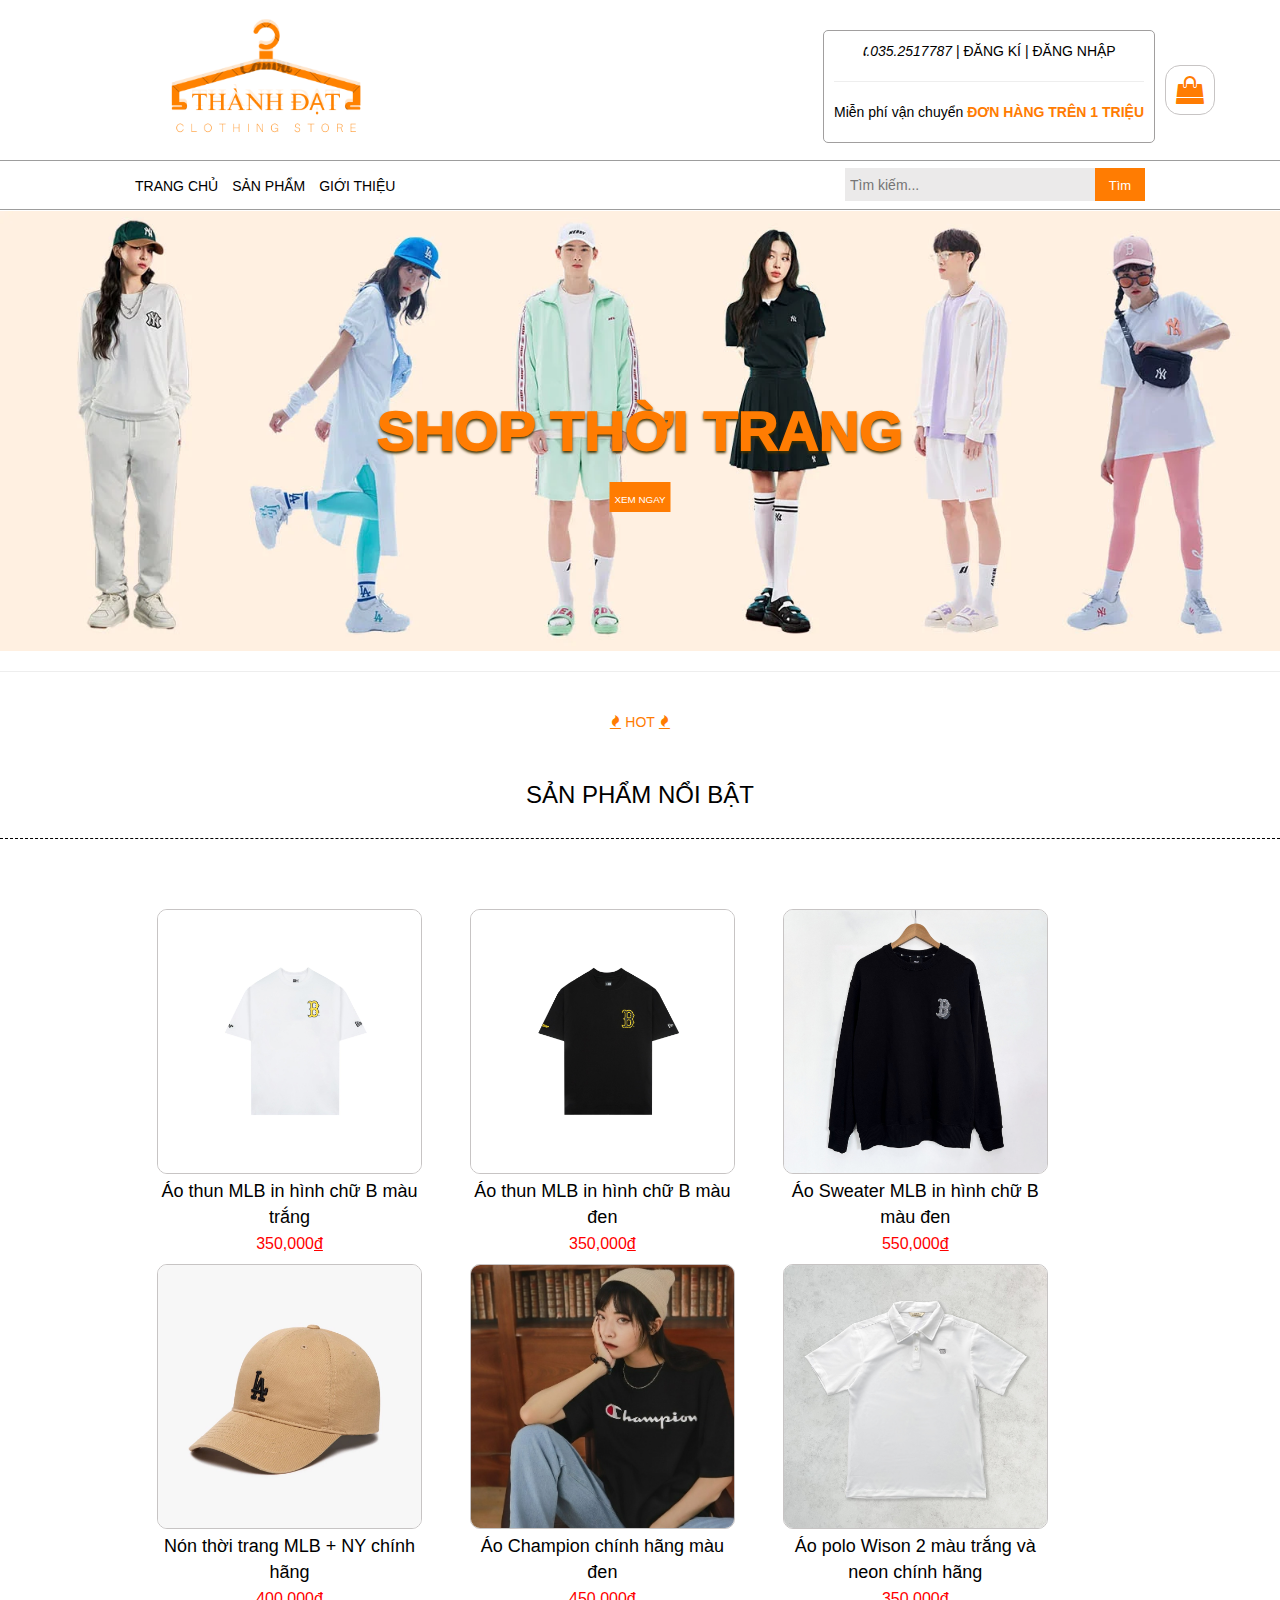
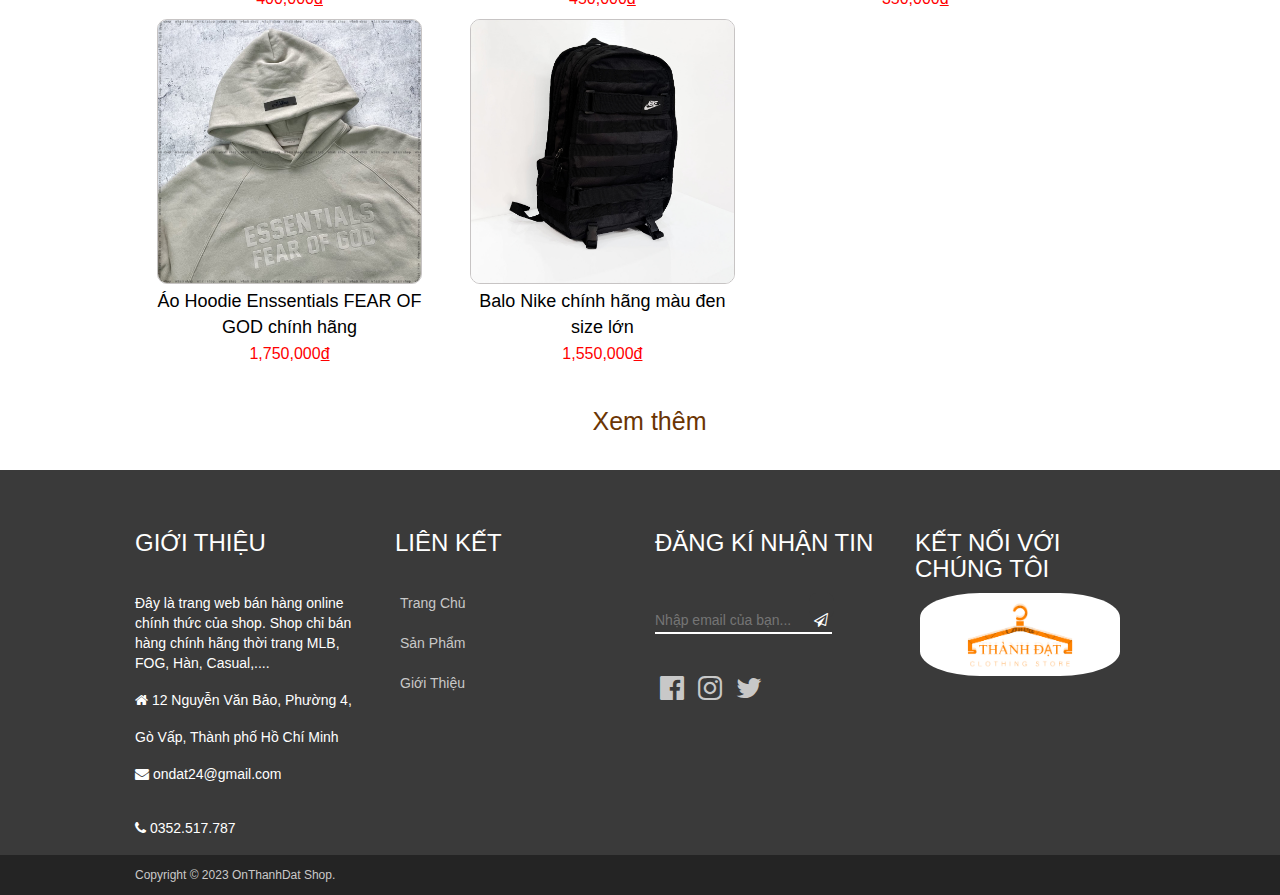
==== index.html @ 98354572 "upload" ====
<!DOCTYPE html>
<html lang="en">
<head>
    <meta charset="UTF-8">
    <meta http-equiv="X-UA-Compatible" content="IE=edge">
    <meta name="viewport" content="width=device-width, initial-scale=1.0">
    <title>Shop thời trang</title>
    <link rel="stylesheet" href="../css/bootstrap.min.css">
    <script src="../js/jquery.min.js"></script>
    <script src="../js/bootstrap.min.js"></script>
    <link rel="stylesheet" type="text/css" href="../css/trangchu.css">
    <link rel="stylesheet" href="https://cdnjs.cloudflare.com/ajax/libs/font-awesome/4.7.0/css/font-awesome.min.css">
    <script src="script.js"></script>
    <script src="../js/sanpham.js"></script>
</head>
<div id="wrapper">
    <header>
        <div id="logo">
            <a href="../index.html" >
                <img src="../img/lg.png" height="150px">
            </a>
        </div>
        <a href="../html/giohang.html">
            <div id="giohang"  >
                <center><i class="fa fa-shopping-bag fa-2x" ></i></center>
            </div>
        </a>
        <div id="ttll">
                <center style="margin-bottom: 10px;">
                    <i>🕻.035.2517787</i> | 
                    <a href="../html/dangnhap.html"   > ĐĂNG KÍ </a> | 
                    <a href="../html/dangnhap.html">ĐĂNG NHẬP</a>
                </center>
                <hr>
                <p style="margin-top:10px ;">Miễn phí vận chuyển <b>ĐƠN HÀNG TRÊN 1 TRIỆU</b></p>
            </p>
        </div>
        
    </header>
    
    <nav>
        <div id="MENU">
            <ul><a href="../index.html">TRANG CHỦ</a></ul>
            <ul><a href="../html/sanpham.html">SẢN PHẨM</a></ul>
            <ul><a href="../html/gioithieu.html">GIỚI THIỆU</a></ul>
        </div>
        <div>
            <form action="" class="search" method="post">
            <input type="text" class="searchTerm form" placeholder="Tìm kiếm..."  >
            <button type="submit" class="searchButton">Tìm</button>
            </form>
        </div>
    </nav>
    <!--------------------------------------------BODY------------------------------------------------------------------------------------------------>
    <body>
        <div class="hinhlon">
            <a href="../html/sanpham.html" >
                <div class="ul1">
                    SHOP THỜI TRANG 
                </div>
                <div id="xemngay">
                    <p>XEM NGAY</p>
                </div> 
                <div id="hinh1">
                    <img id="hinh1" src="../img/slideshow_2.webp">
                </div>
            </a>
        </div> 
    <hr><br>
        <div style="border-bottom:dashed 1px  ;">
            <center><p style="color: #ff7c02;"><i class='fa fa-fire'></i> HOT <i class='fa fa-fire'></i></p><br>
                <p><h3>SẢN PHẨM NỔI BẬT</h3></p>
            </center><br>   
        </div>
    
            <div class="giuatrang">
                <div class="block">
                    <div class="hang">
                        <div class="hinhsp">
                            <a href="" data-toggle="modal" data-target="#myModal1">
                                <img src="../img/ao1.jpg" alt="" class="h1"  >
                                <img src="../img/ao1sau.jpg"  alt="" class="h2" >
                            </a>
                            <div class="tensp">
                                <p>Áo thun MLB in hình chữ B màu trắng<br>
                                    <span>350,000<span style="text-decoration: underline;" >đ</span></span>
                                </p>
                            </div>
                        </div>
                    </div>
                </div>
    
                <div class="block">
                    <div class="hang">
                        <div class="hinhsp">
                            <a href=""  data-toggle="modal" data-target="#myModal2">
                                <img src="../img/ao2.jpg" alt="" class="h1">
                                <img src="../img/ao2sau.jpg" alt="" class="h2">
                            </a>
                            <div class="tensp">
                                <p>Áo thun MLB in hình chữ B màu đen<br>
                                    <span>350,000<span style="text-decoration: underline;" >đ</span></span>
                                </p>
                            </div>
                        </div>
                        
                    </div>
                </div>
                
                <div class="block">
                    <div class="hang">
                        <div class="hinhsp">
                            <a href="" data-toggle="modal" data-target="#myModal3">
                                <img src="../img/swt1.jpg" alt="" class="h1" >
                                <img src="../img/swt1sau.jpg" alt="" class="h2" >
                            </a>
                            <div class="tensp">
                                <p>Áo Sweater MLB in hình chữ B màu đen<br>
                                    <span>550,000<span style="text-decoration: underline;" >đ</span></span>
                                </p>
                            </div>
                        </div>
                        
                    </div>
                </div>
                <div class="block">
                    <div class="hang">
                        <div class="hinhsp">
                            <a href="" data-toggle="modal" data-target="#myModal4">
                                <img src="../img/non1.jpg" alt="" class="h1" >
                                <img src="../img/non2.jpg" alt="" class="h2" >
                            </a>
                            <div class="tensp">
                                <p>Nón thời trang MLB + NY chính hãng<br>
                                    <span>400,000<span style="text-decoration: underline;" >đ</span></span>
                                </p>
                            </div>
                        </div>
                        
                    </div>
                </div>
                <div class="block">
                    <div class="hang">
                        <div class="hinhsp">
                            <a href="" data-toggle="modal" data-target="#myModal5">
                                <img src="../img/ao3.jpg" alt="" class="h1" >
                                <img src="../img/ao3sau.jpg" alt="" class="h2">
                            </a>
                            <div class="tensp">
                                <p>Áo Champion chính hãng màu đen<br>
                                    <span>450,000<span style="text-decoration: underline;" >đ</span></span>
                                </p>
                            </div>
                        </div>
                        
                    </div>
                </div>
                <div class="block">
                    <div class="hang">
                        <div class="hinhsp">
                            <a href="" data-toggle="modal" data-target="#myModal6">
                                <img src="../img/aopolo.jpg" alt="" class="h1" >
                                <img src="../img/aopolo2.jpg" alt="" class="h2" >
                            </a>
                            <div class="tensp">
                                <p>Áo polo Wison 2 màu trắng và neon chính hãng<br>
                                    <span>350,000<span style="text-decoration: underline;" >đ</span></span>
                                </p>
                            </div>
                        </div>
                        
                    </div>
                </div>
                <div class="block">
                    <div class="hang">
                        <div class="hinhsp">
                            <a href="" data-toggle="modal" data-target="#myModal7">
                                <img src="../img/hd2.jpg" alt="" class="h1" >
                                <img src="../img/hd1.png" alt="" class="h2" >
                            </a>
                            <div class="tensp">
                                <p>Áo Hoodie Enssentials FEAR OF GOD chính hãng<br>
                                    <span>1,750,000<span style="text-decoration: underline;" >đ</span></span>
                                </p>
                            </div>
                        </div>
                        
                    </div>
                </div>
                <div class="block">
                    <div class="hang">
                        <div class="hinhsp">
                            <a href="" data-toggle="modal" data-target="#myModal8">
                                <img src="../img/balo2.jpg" alt="" class="h1" >
                                <img src="../img/balo.jpg" alt="" class="h2" >
                            </a>
                            <div class="tensp">
                                <p>Balo Nike chính hãng màu đen size lớn<br>
                                    <span>1,550,000<span style="text-decoration: underline;" >đ</span></span>
                                </p>
                            </div>
                        </div>
                        
                    </div>
                </div>
                <div class="chuyentrang">
                    <a href="../html/sanpham.html">
                            <p>Xem thêm</p>
                    </a>
                </div>
            </div>
    </body>
<!-----------------------------------------------FOOTER--------------------------------------------------------------------------------------->
    <footer class="footer">
        
        <div class="ft">
            <div class="dong row">
                <li class="col-sm-3" ><h3>GIỚI THIỆU</h3></li>
                <li class="col-sm-3"><h3>LIÊN KẾT</h3></li>
                <li class="col-sm-3"><h3>ĐĂNG KÍ NHẬN TIN</h3></li>
                <li class="col-sm-3"><h3>KẾT NỐI VỚI CHÚNG TÔI</h3></li>

            </div>
            <div class="row">
                <div class="col-12">
                    <div class="col-sm-3">
                        <li>Đây là trang web bán hàng online chính thức của shop. Shop chỉ bán hàng chính hãng thời trang MLB, FOG, Hàn, Casual,....</li>
                        <li><i class="fa fa-home"></i> 12 Nguyễn Văn Bảo, Phường 4, Gò Vấp, Thành phố Hồ Chí Minh</li>
                        <li><i class="fa fa-envelope"></i> ondat24@gmail.com</li>
                        <li><i class="fa fa-phone"></i> 0352.517.787</li>
                    </div>
                    <div class="col-sm-3">
                        <li>
                            <a href="../index.html">Trang Chủ</a>
                        </li>
                        <li><br></li>

                        <li>
                            <a href="../html/sanpham.html">Sản Phẩm</a>
                        </li>
                        <li><br></li>

                        <li>
                            <a href="../html/gioithieu.html">Giới Thiệu</a>
                        </li>
                    </div>
                    <div class="col-sm-3">
                        <li>
                            <form action="">
                                <input type="email" required="required" name="contact[email]" placeholder="Nhập email của bạn..." style="color: white;">
                                <button type="submit"><i class="fa fa-paper-plane-o" style="color: white;"></i></button>
                                <hr style="border: 1px solid white; margin-top: -0.2px;">
                            </form>
                        </li>
                        
                        <li style="margin-top: 20px;">
                            <a href="https://www.facebook.com/">
                                <i class="fa fa-facebook-official fa-2x"></i>
                            </a>
                            <a href="https://www.twitter.com/">
                                <i class="fa fa-instagram fa-2x" ></i>
                            </a> 
                            <a href="https://www.instagram.com/">
                                <i class="fa fa-twitter fa-2x"></i>
                            </a>
                        </li>
                    </div>
                    <div class="col-sm-3">
                        <li>
                            <a href="../html/dangnhap.html">
                                <img src="../img/lg.png" alt="" width="200px" style="border-radius: 30%;">
                            </a>
                        </li> 
                    </div>
                </div>
            </div>
        </div>
        <div class="footer2">
            <div id="footer">
                <p>Copyright © 2023 OnThanhDat Shop.</p>
            </div>    
        </div> 
    </footer>  
</div>
<!-----------------------------------------------------MODAL-------------------------------------------------------------------------------->

<div id="myModal1" class="modal fade" tabindex="-1" role="dialog" aria-labelledby="myModalLabel"> 
    <div class="modal-dialog">
        <div class="modal-content" role="document">
            <div class="modal-header" style="background-color: rgb(43, 42, 42) ; color: #ff7c02;">
                <div class="form-group">
                    <CENTer><h3>THÔNG TIN SẢN PHẨM</h3></CENTer>
                </div>
            </div>
            <div class="modal-body">
                <form action="">
                <div class="col-12">
                    <div class="form-group">
                        <div class="form-group row">
                            <div class="col-sm-5">
                                <img src="../img/ao1.jpg" alt="" width="100%" id="pic">
                            </div>
                            <div class="col-sm-7">
                                <label for="gia"></label>
                                <span name="gia" id="gia" style="color: red; font-size: 25px;">350.000<u>đ</u></span>
                                <hr>
                                <label for="size" >Kích thước</label>
                                <select name="size" id="size" class="form-control" style="width: 50%;">
                                    <option value="">S</option>
                                    <option value="">M</option>
                                    <option value="">L</option>
                                    <option value="">XL</option>
                                </select>
                                <label for="number">Số lượng</label>
                                <input type="number" name="number" class="form-control" style="width: 20%;" id="num">
                            </div>
                        </div>
                    </div>
                    <div class="form-group">addToCart()
                        <center><button id="form-button" class="form-control" style="width: 35%; height: 50px; background-color: rgb(43, 42, 42); color: #ff7c02;" >
                            <i class="fa fa-shopping-cart" style="font-size:20px;float: left ;"></i>
                            <b style="float: right;">Thêm vào giỏ hàng</b></button>
                            <span>Hoặc xem <a href="" style="color: #ff7c02; text-decoration: none;">chi tiết</a></span>
                        </center>
                    </div>
                </div>
                </form>
            </div>
        </div>
    </div>
</div>

<div id="myModal2" class="modal fade" tabindex="-1" role="dialog" aria-labelledby="myModalLabel"> 
    <div class="modal-dialog">
        <div class="modal-content" role="document">
            <div class="modal-header" style="background-color: rgb(43, 42, 42) ; color: #ff7c02;">
                <div class="form-group">
                    <CENTer><h3>THÔNG TIN SẢN PHẨM</h3></CENTer>
                </div>
            </div>
            <div class="modal-body">
                <form action="">
                <div class="col-12">
                    <div class="form-group">
                        <div class="form-group row">
                            <div class="col-sm-5">
                                <img src="../img/ao2.jpg" alt="" width="100%">
                            </div>
                            <div class="col-sm-7">
                                <span style="color: red; font-size: 25px;">350.000<u>đ</u></span>
                                <hr>
                                <label for="size" >Kích thước</label>
                                <select name="size" id="size" class="form-control" style="width: 50%;">
                                    <option value="">S</option>
                                    <option value="">M</option>
                                    <option value="">L</option>
                                    <option value="">XL</option>
                                </select>
                                <label for="number">Số lượng</label>
                                <input type="number" name="number"class="form-control" style="width: 20%;" >
                            </div>
                        </div>
                    </div>
                    <div class="form-group">
                        <center><button id="form-button" class="form-control" style="width: 35%; height: 50px; background-color: rgb(43, 42, 42); color: #ff7c02;" >
                            <i class="fa fa-shopping-cart" style="font-size:20px;float: left; background-color: ;"></i>
                            <b style="float: right;">Thêm vào giỏ hàng</b></button>
                            <span>Hoặc xem <a href="" style="color: #ff7c02; text-decoration: none;">chi tiết</a></span>
                        </center>
                    </div>
                </div>
                </form>
            </div>
        </div>
    </div>
</div>

<div id="myModal3" class="modal fade" tabindex="-1" role="dialog" aria-labelledby="myModalLabel"> 
    <div class="modal-dialog">
        <div class="modal-content" role="document">
            <div class="modal-header" style="background-color: rgb(43, 42, 42) ; color: #ff7c02;">
                <div class="form-group">
                    <CENTer><h3>THÔNG TIN SẢN PHẨM</h3></CENTer>
                </div>
            </div>
            <div class="modal-body">
                <form action="">
                <div class="col-12">
                    <div class="form-group">
                        <div class="form-group row">
                            <div class="col-sm-5">
                                <img src="../img/swt1.jpg" alt="" width="100%">
                            </div>
                            <div class="col-sm-7">
                                <span style="color: red; font-size: 25px;">550.000<u>đ</u></span>
                                <hr>
                                <label for="size" >Kích thước</label>
                                <select name="size" id="size" class="form-control" style="width: 50%;">
                                    <option value="">S</option>
                                    <option value="">M</option>
                                    <option value="">L</option>
                                    <option value="">XL</option>
                                </select>
                                <label for="number">Số lượng</label>
                                <input type="number" name="number"class="form-control" style="width: 20%;" >
                            </div>
                        </div>
                    </div>
                    <div class="form-group">
                        <center><button id="form-button" class="form-control" style="width: 35%; height: 50px; background-color: rgb(43, 42, 42); color: #ff7c02;" >
                            <i class="fa fa-shopping-cart" style="font-size:20px;float: left; background-color: ;"></i>
                            <b style="float: right;">Thêm vào giỏ hàng</b></button>
                            <span>Hoặc xem <a href="" style="color: #ff7c02; text-decoration: none;">chi tiết</a></span>
                        </center>
                    </div>
                </div>
                </form>
            </div>
        </div>
    </div>
</div>

<div id="myModal4" class="modal fade" tabindex="-1" role="dialog" aria-labelledby="myModalLabel"> 
    <div class="modal-dialog">
        <div class="modal-content" role="document">
            <div class="modal-header" style="background-color: rgb(43, 42, 42) ; color: #ff7c02;">
                <div class="form-group">
                    <CENTer><h3>THÔNG TIN SẢN PHẨM</h3></CENTer>
                </div>
            </div>
            <div class="modal-body">
                <form action="">
                <div class="col-12">
                    <div class="form-group">
                        <div class="form-group row">
                            <div class="col-sm-5">
                                <img src="../img/non1.jpg" alt="" width="100%">
                            </div>
                            <div class="col-sm-7">
                                <span style="color: red; font-size: 25px;">400.000<u>đ</u></span>
                                <hr>
                                <label for="size" >Kích thước</label>
                                <select name="size" id="size" class="form-control" style="width: 50%;">
                                    <option value="">S</option>
                                    <option value="">M</option>
                                    <option value="">L</option>
                                    <option value="">XL</option>
                                </select>
                                <label for="number">Số lượng</label>
                                <input type="number" name="number"class="form-control" style="width: 20%;" >
                            </div>
                        </div>
                    </div>
                    <div class="form-group">
                        <center><button id="form-button" class="form-control" style="width: 35%; height: 50px; background-color: rgb(43, 42, 42); color: #ff7c02;" >
                            <i class="fa fa-shopping-cart" style="font-size:20px;float: left; background-color: ;"></i>
                            <b style="float: right;">Thêm vào giỏ hàng</b></button>
                            <span>Hoặc xem <a href="" style="color: #ff7c02; text-decoration: none;">chi tiết</a></span>
                        </center>
                    </div>
                </div>
                </form>
            </div>
        </div>
    </div>
</div>

<div id="myModal5" class="modal fade" tabindex="-1" role="dialog" aria-labelledby="myModalLabel"> 
    <div class="modal-dialog">
        <div class="modal-content" role="document">
            <div class="modal-header" style="background-color: rgb(43, 42, 42) ; color: #ff7c02;">
                <div class="form-group">
                    <CENTer><h3>THÔNG TIN SẢN PHẨM</h3></CENTer>
                </div>
            </div>
            <div class="modal-body">
                <form action="">
                <div class="col-12">
                    <div class="form-group">
                        <div class="form-group row">
                            <div class="col-sm-5">
                                <img src="../img/ao3sau.jpg" alt="" width="100%">
                            </div>
                            <div class="col-sm-7">
                                <span style="color: red; font-size: 25px;">450.000<u>đ</u></span>
                                <hr>
                                <label for="size" >Kích thước</label>
                                <select name="size" id="size" class="form-control" style="width: 50%;">
                                    <option value="">S</option>
                                    <option value="">M</option>
                                    <option value="">L</option>
                                    <option value="">XL</option>
                                </select>
                                <label for="number">Số lượng</label>
                                <input type="number" name="number"class="form-control" style="width: 20%;" >
                            </div>
                        </div>
                    </div>
                    <div class="form-group">
                        <center><button id="form-button" class="form-control" style="width: 35%; height: 50px; background-color: rgb(43, 42, 42); color: #ff7c02;" >
                            <i class="fa fa-shopping-cart" style="font-size:20px;float: left; background-color: ;"></i>
                            <b style="float: right;">Thêm vào giỏ hàng</b></button>
                            <span>Hoặc xem <a href="" style="color: #ff7c02; text-decoration: none;">chi tiết</a></span>
                        </center>
                    </div>
                </div>
                </form>
            </div>
        </div>
    </div>
</div>

<div id="myModal6" class="modal fade" tabindex="-1" role="dialog" aria-labelledby="myModalLabel"> 
    <div class="modal-dialog">
        <div class="modal-content" role="document">
            <div class="modal-header" style="background-color: rgb(43, 42, 42) ; color: #ff7c02;">
                <div class="form-group">
                    <CENTer><h3>THÔNG TIN SẢN PHẨM</h3></CENTer>
                </div>
            </div>
            <div class="modal-body">
                <form action="">
                <div class="col-12">
                    <div class="form-group">
                        <div class="form-group row">
                            <div class="col-sm-5">
                                <img src="../img/aopolo2.jpg" alt="" width="100%">
                            </div>
                            <div class="col-sm-7">
                                <span style="color: red; font-size: 25px;">350.000<u>đ</u></span>
                                <hr>
                                <label for="size" >Kích thước</label>
                                <select name="size" id="size" class="form-control" style="width: 50%;">
                                    <option value="">S</option>
                                    <option value="">M</option>
                                    <option value="">L</option>
                                    <option value="">XL</option>
                                </select>
                                <label for="number">Số lượng</label>
                                <input type="number" name="number"class="form-control" style="width: 20%;" >
                            </div>
                        </div>
                    </div>
                    <div class="form-group">
                        <center><button id="form-button" class="form-control" style="width: 35%; height: 50px; background-color: rgb(43, 42, 42); color: #ff7c02;" >
                            <i class="fa fa-shopping-cart" style="font-size:20px;float: left; background-color: ;"></i>
                            <b style="float: right;">Thêm vào giỏ hàng</b></button>
                            <span>Hoặc xem <a href="" style="color: #ff7c02; text-decoration: none;">chi tiết</a></span>
                        </center>
                    </div>
                </div>
                </form>
            </div>
        </div>
    </div>
</div>

<div id="myModal7" class="modal fade" tabindex="-1" role="dialog" aria-labelledby="myModalLabel"> 
    <div class="modal-dialog">
        <div class="modal-content" role="document">
            <div class="modal-header" style="background-color: rgb(43, 42, 42) ; color: #ff7c02;">
                <div class="form-group">
                    <CENTer><h3>THÔNG TIN SẢN PHẨM</h3></CENTer>
                </div>
            </div>
            <div class="modal-body">
                <form action="">
                <div class="col-12">
                    <div class="form-group">
                        <div class="form-group row">
                            <div class="col-sm-5">
                                <img src="../img/hd1.png" alt="" width="100%">
                            </div>
                            <div class="col-sm-7">
                                <span style="color: red; font-size: 25px;">1.750.000<u>đ</u></span>
                                <hr>
                                <label for="size" >Kích thước</label>
                                <select name="size" id="size" class="form-control" style="width: 50%;">
                                    <option value="">S</option>
                                    <option value="">M</option>
                                    <option value="">L</option>
                                    <option value="">XL</option>
                                </select>
                                <label for="number">Số lượng</label>
                                <input type="number" name="number"class="form-control" style="width: 20%;" >
                            </div>
                        </div>
                    </div>
                    <div class="form-group">
                        <center><button id="form-button" class="form-control" style="width: 35%; height: 50px; background-color: rgb(43, 42, 42); color: #ff7c02;" >
                            <i class="fa fa-shopping-cart" style="font-size:20px;float: left; background-color: ;"></i>
                            <b style="float: right;">Thêm vào giỏ hàng</b></button>
                            <span>Hoặc xem <a href="" style="color: #ff7c02; text-decoration: none;">chi tiết</a></span>
                        </center>
                    </div>
                </div>
                </form>
            </div>
        </div>
    </div>
</div>

<div id="myModal8" class="modal fade" tabindex="-1" role="dialog" aria-labelledby="myModalLabel"> 
    <div class="modal-dialog">
        <div class="modal-content" role="document">
            <div class="modal-header" style="background-color: rgb(43, 42, 42) ; color: #ff7c02;">
                <div class="form-group">
                    <CENTer><h3>THÔNG TIN SẢN PHẨM</h3></CENTer>
                </div>
            </div>
            <div class="modal-body">
                <form action="">
                <div class="col-12">
                    <div class="form-group">
                        <div class="form-group row">
                            <div class="col-sm-5">
                                <img src="../img/balo.jpg" alt="" width="100%">
                            </div>
                            <div class="col-sm-7">
                                <span style="color: red; font-size: 25px;">1.550.000<u>đ</u></span>
                                <hr>
                                <label for="size" >Kích thước</label>
                                <select name="size" id="size" class="form-control" style="width: 50%;">
                                    <option value="">S</option>
                                    <option value="">M</option>
                                    <option value="">L</option>
                                    <option value="">XL</option>
                                </select>
                                <label for="number">Số lượng</label>
                                <input type="number" name="number"class="form-control" style="width: 20%;" >
                            </div>
                        </div>
                    </div>
                    <div class="form-group">
                        <center><button id="form-button" class="form-control" style="width: 35%; height: 50px; background-color: rgb(43, 42, 42); color: #ff7c02;" >
                            <i class="fa fa-shopping-cart" style="font-size:20px;float: left; background-color: ;"></i>
                            <b style="float: right;">Thêm vào giỏ hàng</b></button>
                            <span>Hoặc xem <a href="" style="color: #ff7c02; text-decoration: none;">chi tiết</a></span>
                        </center>
                    </div>
                </div>
                </form>
            </div>
        </div>
    </div>
</div>
</div>
</html>
---- css/trangchu.css ----
*{
    margin:0px;
    padding:0px;
}
#wrapper a{
    text-decoration: none;
}
#wrapper{
    height: auto;
    width:100%;
    margin:auto;
    color:rgb(0, 0, 0);
}
header{
    width:100%;
    height:160px;
}
nav{
    width:100%;
    height:50px;
    border: solid 1px #9d9d9d;
    border-right: none;
    border-left: none;
    line-height: 50px;
}
hr{
    background-color: #000000;
}
.giuatrang{
    margin-left: 135px;
    height: auto;
    margin-right: 135px;
}
.block{
    color: rgb(255, 255, 255);
    width: 265px;
    height: auto;
    display: inline-block;
    margin-top: 50px;
    margin-bottom: 150px;
    margin-right:22px;
    margin-left: 22px;
}

.hinhsp{
    position: relative;
    width: 265px;
    height: auto;

}
.h1{
    width: 100%;
    border-radius:10px ;
    border: solid 1px #c7c4c4;
    transition: opacity 0 ease-in-out;
    position: absolute;
    z-index: 1;
    transition-duration: 500ms;
}
.h2{
    width: 100%;
    border-radius:10px ;
    border: solid 1px #c7c4c4;
    transition: opacity 0 ease-in-out;
    position: absolute;
    z-index: 0;
    transition-duration: 500ms;
    top:-50px;
    opacity: 0;
    visibility: hidden;
}
.h1:hover {
    opacity: 0;
    transition-delay: 0.1s;
    transform: translate(0, -50px);
  
}

.h1:hover ~ .h2 {
    opacity: 1;
    visibility:visible;
    display: block;
    transition-delay: 0.1s;
    transform: translate(0, 50px);
}

.chuyentrang a{
    text-decoration: none;
}
.tensp{
    position: absolute;
    z-index: 3;
    text-align: center;
    margin-top: 290px;
}
.tensp p{
    font-size: 18px;
    text-align:center;
    color: #000000;
}
.tensp span{
    
    font-size: 16px;
    color: red;
}
.hang{
    margin-bottom: 150px;
}
.chuyentrang{
    width: 120px;
    text-align: center;
    margin-left:45% ;
    margin-top: 100px;
}
.chuyentrang p{
    font-size: 25px;
    color: #6b3503;
}
.chuyentrang p:hover{
    color: #ff7c02;

}
footer{
    width: 100%;
    background-color:rgb(58, 58, 58);
    clear: both;
    list-style-type: none;
    color: white;
}
footer i{
    margin-top: 20px;
    margin-bottom: 20px;
}
footer h3{
    padding-top: 40px;
}
.ft{
    margin-left: 135px;
    margin-right: 135px;
    margin-top: 30px;
}


.footer2{
    height:40px;
    background-color:#242424;
    line-height: 40px;
}
.footer2 p{
    margin-left:135px ;
    color: rgb(202, 201, 201);
    font-size: 12px;
}
.ft input[type=submit]{
    padding: 10px;
    background-color: #606060;
    color: white;
    border: none;
}
.ft input[type=submit]:hover{
    background-color: #9d9d9d;
    
}
.ft input[type=email]{
    background-color:rgb(58, 58, 58);
    border: none;
    height: 25px;
    outline: none;
    width: 150px;
}
.ft button{
    background-color:rgb(58, 58, 58);
    border-radius:30% ;
    border: none;
    height: 25px;
    width: 25px;
    outline: none;
    bottom:100%;
}
.ft hr{
    width: 175px;
    
}
.ft a{
    color: rgb(200, 200, 200);
    margin-right: 5px;
    margin-left: 5px;
    text-decoration: none;
}
.ft a:hover{
    color: rgb(255, 255, 255);
}
.aa{
    text-align: left;
}
#left{
    text-align: left;
}


#giohang{
    border: solid 0.1px #c7c4c4 ;
    padding: 5px;
    border-radius: 30%;
    width: 50px;
    height: 50px;
    float: right;
    margin-top: 65px;
    margin-right: 65px;

}
#giohang:hover{
    border: solid 0.2px #ff7c02;
}
#giohang i{
    margin-top: 5px;
    color: #ff7c02;
}
#logo{
    float:left;
    margin-left: 85px;

}
#ttll{
    float: right;
    border: solid 1px rgb(161, 159, 159);
    border-radius: 5px;
    right:200px;
    margin-right: 10px;
    margin-top: 30px;
    padding :10px;

}
#ttll b{
    color: #ff7c02;
}
#MENU{
    float:left;
    margin-left: 135px;
    
}
#MENU ul{
    margin-right: 10px;
    display: inline;
}
#p1{
    position: absolute;
    top:10px;
    left:45px;
}
a{
    color:#000000;
    text-decoration: none;
}
a:hover {color:#ff7c02;}

.search {
    display: flex;
    float:right;
    margin-right: 135px;
    height: 40px;
    }

.searchTerm {
    width: 250px;
    border: none;
    background-color: #ebeaea;
    padding: 5px;
    height: 20px
    color: #433301;
    margin-top: 7px;
    }
.search input[type=text]{
    outline: none;
}

.searchButton {
    width: 50px;
    height: 35,99px;
    background: #ff7c02;
    text-align: center;
    color: #fff;
    cursor: pointer;
    font-size: 13px;
    margin-top: 7px;
    border: none;
    line-height: 35.99px;
    }
.searchButton:hover{
    background-color: #d36905;
}
.wrap{
    width: 30%;
    position: absolute;
    top: 50%;
    left: 50%;
    transform: translate(-50%, -50%);
    }

#xemngay{
    font-size: 70%;
    position: absolute;
    left: 50%;
    top: 65%;
    transform: translate(-50%, -50%);
    padding:5px;
    color:rgb(255, 255, 255);
    background-color: #ff7c02;
    height: 30px;
    line-height: 25px;
    
}
#xemngay:hover{
    background-color: #c66306;
}
#hinh1{
    width:100%;
    display: block;
    z-index: 0;
}
.ul1{
    font-size: 400%;
    display:flex;
    font-weight: 1000;
    color:#ff7c02;
    transition:2s;
    position: absolute;
    z-index: 1;
    left: 50%;
    top: 50%;
    transform: translate(-50%, -50%);
    text-shadow: 0em 0.03em 0.05em #433301
    
}
.hinhlon{
    position: relative;
    margin: auto;
}


.ul1 ul:hover li{
    transform: translateY(-15px) 
    
}

/*He thong dang nhap*/

#dangnhap span:hover{
    color: #ff7c02;
}

/*He Thong GIoi thieu*/
.gioithieu {
    margin-left: 135px;
}
.gioithieu li{
    padding: 5px;
}
/*San pham*/
.sp-body{
    margin-left: 135px;
    margin-right: 135px;
    margin-top: 35px;
}
.sp-body-menu{
    width: 18%;
    height: auto;
    float: left;
    background-color: rgb(255, 255, 255);
}
.sp-body-sanpham{
    width: 82%;
    height: auto;
    float: left;
    background-color: #ffffff;
}
.sp-body h3{
    padding-bottom: 10px;
    color: #4f4e4e;
}
.sp-body-menu hr{ 
    width: 50px; 
    border-bottom: solid 1px;
}
.sp-body-menu li{ 
    list-style-type: none;
    margin-top: 25px;
    padding-bottom: 25px;
    border-bottom: solid 1px #c7c4c4;
    font-size: 14px;
    
}
.sp-body-menu a{
    margin-left: 20px;
    color: #4f4e4e;
}
.sp-body-menu a:hover{
    color: #ff7c02;
}

.sp-block{
    color: rgb(255, 255, 255);
    width: 230px;
    height: auto;
    display: inline-block;
    margin-top: 20px;
    margin-bottom: 150px;
    margin-left: 17px;
}

.sp-hinhsp{
    position: relative;
    width: 230px;
    height: auto;

}
.sp-h1{
    width: 100%;
    border-radius:10px ;
    border: solid 1px #c7c4c4;
    transition: opacity 0 ease-in-out;
    position: absolute;
    z-index: 1;
    transition-duration: 500ms;
}
.sp-h2{
    width: 100%;
    border-radius:10px ;
    border: solid 1px #c7c4c4;
    transition: opacity 0 ease-in-out;
    position: absolute;
    z-index: 0;
    transition-duration: 500ms;
    top:-50px;
    opacity: 0;

}
.sp-h1:hover {
    opacity: 0;
    transition-delay: 0.1s;
    transform: translate(0, -50px);
  
}

.sp-h1:hover ~ .sp-h2 {
    opacity: 1;
    display: block;
    transition-delay: 0.1s;
    transform: translate(0, 50px);
}


.sp-tensp{
    position: absolute;
    z-index: 3;
    text-align: center;
    margin-top: 240px;
}
.sp-tensp p{
    font-size: 18px;
    text-align:center;
    color: #000000;
}
.sp-tensp span{
    
    font-size: 16px;
    color: red;
}
.sp-hang{
    margin-bottom: 150px;
}
#form-button:hover{
    background-color: #5a5858;
}
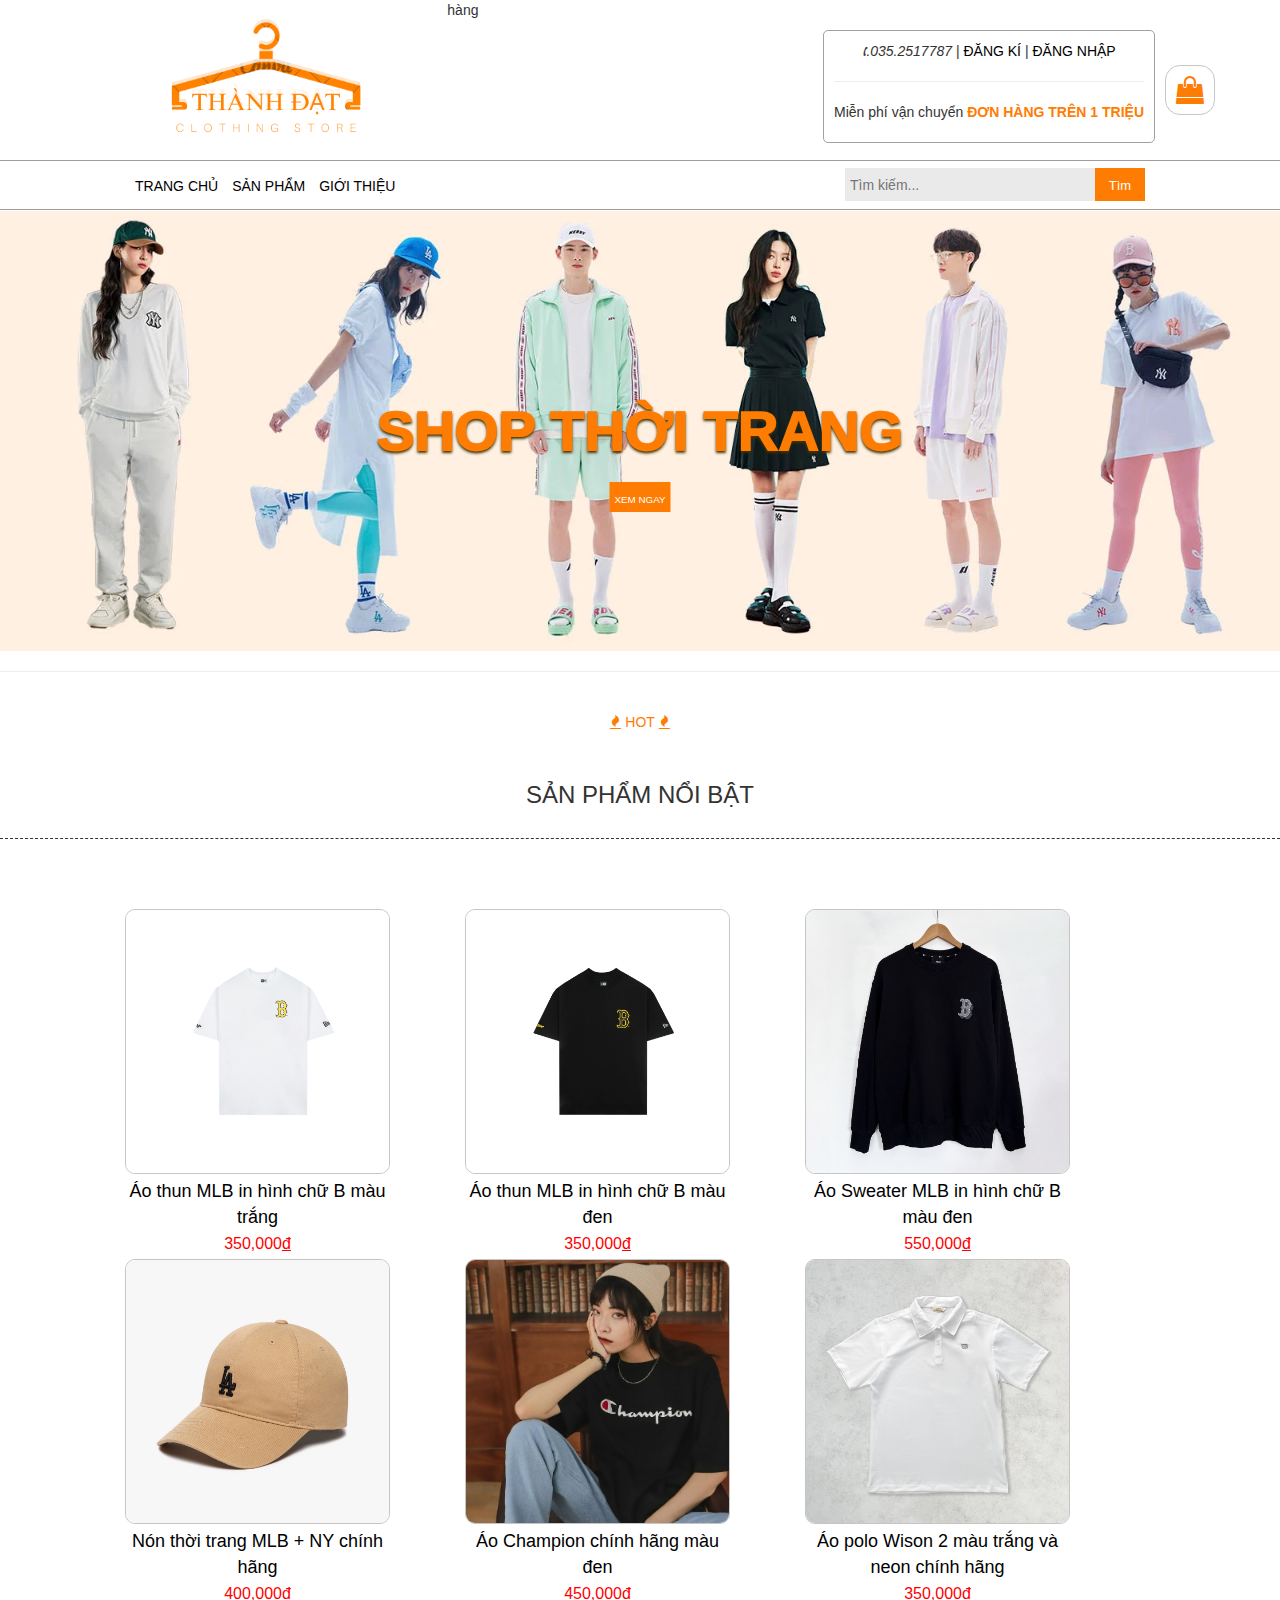
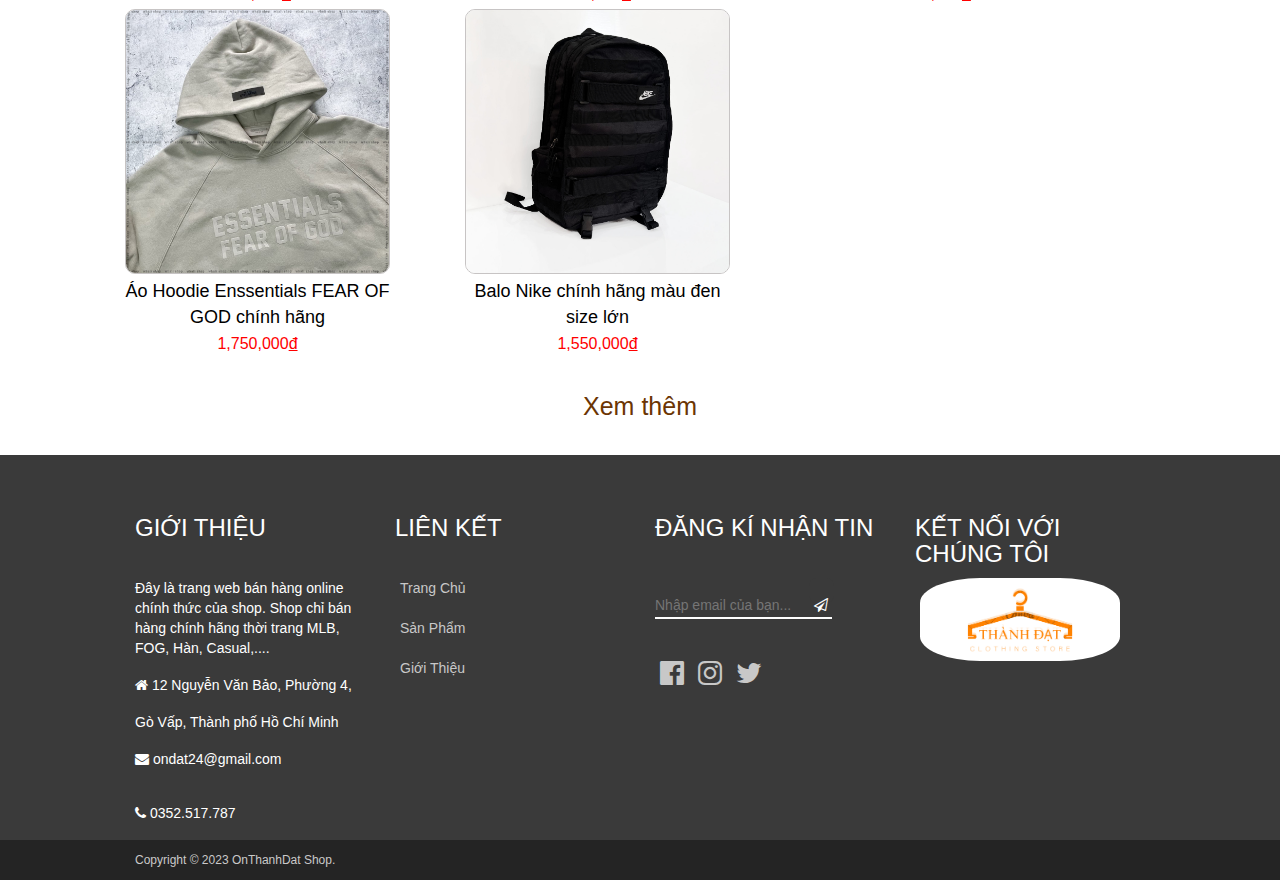
==== commit 5c075ef5: "up" ====
--- a/index.html
+++ b/index.html
@@ -13,7 +13,7 @@
     <script src="script.js"></script>
     <script src="../js/sanpham.js"></script>
 </head>
-<div id="wrapper">
+<div id="container">
     <header>
         <div id="logo">
             <a href="../index.html" >
@@ -28,13 +28,13 @@
         <div id="ttll">
                 <center style="margin-bottom: 10px;">
                     <i>🕻.035.2517787</i> | 
-                    <a href="../html/dangnhap.html"   > ĐĂNG KÍ </a> | 
+                    <a href="../html/dangnhap.html"> ĐĂNG KÍ </a> | 
                     <a href="../html/dangnhap.html">ĐĂNG NHẬP</a>
                 </center>
                 <hr>
                 <p style="margin-top:10px ;">Miễn phí vận chuyển <b>ĐƠN HÀNG TRÊN 1 TRIỆU</b></p>
             </p>
-        </div>
+        </div>hàng
         
     </header>
     
@@ -45,9 +45,9 @@
             <ul><a href="../html/gioithieu.html">GIỚI THIỆU</a></ul>
         </div>
         <div>
-            <form action="" class="search" method="post">
-            <input type="text" class="searchTerm form" placeholder="Tìm kiếm..."  >
-            <button type="submit" class="searchButton">Tìm</button>
+            <form onsubmit="timkiem()" class="search" >
+            <input type="text" class="searchTerm form" id="search-input" placeholder="Tìm kiếm..."  >
+            <input type="submit" class="searchButton"value="Tìm">
             </form>
         </div>
     </nav>
@@ -73,142 +73,147 @@
             </center><br>   
         </div>
     
-            <div class="giuatrang">
-                <div class="block">
-                    <div class="hang">
-                        <div class="hinhsp">
-                            <a href="" data-toggle="modal" data-target="#myModal1">
-                                <img src="../img/ao1.jpg" alt="" class="h1"  >
-                                <img src="../img/ao1sau.jpg"  alt="" class="h2" >
-                            </a>
-                            <div class="tensp">
-                                <p>Áo thun MLB in hình chữ B màu trắng<br>
-                                    <span>350,000<span style="text-decoration: underline;" >đ</span></span>
-                                </p>
-                            </div>
-                        </div>
-                    </div>
-                </div>
-    
-                <div class="block">
-                    <div class="hang">
-                        <div class="hinhsp">
-                            <a href=""  data-toggle="modal" data-target="#myModal2">
-                                <img src="../img/ao2.jpg" alt="" class="h1">
-                                <img src="../img/ao2sau.jpg" alt="" class="h2">
-                            </a>
-                            <div class="tensp">
-                                <p>Áo thun MLB in hình chữ B màu đen<br>
-                                    <span>350,000<span style="text-decoration: underline;" >đ</span></span>
-                                </p>
-                            </div>
-                        </div>
-                        
-                    </div>
-                </div>
+            <div class="row giuatrang">
+                <div class=" col-12">
+                    <div class="block col-sm-3" data-keywords="áo thun, áo, mlb">
+                        <div class="hang">
+                            <div class="hinhsp">
+                                <a href="" data-toggle="modal" data-target="#myModal1">
+                                    <img src="../img/ao1.jpg" alt="" class="h1"  >
+                                    <img src="../img/ao1sau.jpg"  alt="" class="h2" >
+                                </a>
+                                <div class="tensp">
+                                    <p>Áo thun MLB in hình chữ B màu trắng<br>
+                                        <span>350,000<span style="text-decoration: underline;" >đ</span></span>
+                                    </p>
+                                </div>
+                            </div>
+                        </div>
+                    </div>
+                    <div class="block col-sm-3">
+                        <div class="hang">
+                            <div class="hinhsp">
+                                <a href=""  data-toggle="modal" data-target="#myModal2">
+                                    <img src="../img/ao2.jpg" alt="" class="h1">
+                                    <img src="../img/ao2sau.jpg" alt="" class="h2">
+                                </a>
+                                <div class="tensp">
+                                    <p>Áo thun MLB in hình chữ B màu đen<br>
+                                        <span>350,000<span style="text-decoration: underline;" >đ</span></span>
+                                    </p>
+                                </div>
+                            </div>
+                            
+                        </div>
+                    </div>
+                    
+                    <div class="block col-sm-3">
+                        <div class="hang">
+                            <div class="hinhsp">
+                                <a href="" data-toggle="modal" data-target="#myModal3">
+                                    <img src="../img/swt1.jpg" alt="" class="h1" >
+                                    <img src="../img/swt1sau.jpg" alt="" class="h2" >
+                                </a>
+                                <div class="tensp">
+                                    <p>Áo Sweater MLB in hình chữ B màu đen<br>
+                                        <span>550,000<span style="text-decoration: underline;" >đ</span></span>
+                                    </p>
+                                </div>
+                            </div>
+                            
+                        </div>
+                    </div>
+                    <div class="block col-sm-3">
+                        <div class="hang">
+                            <div class="hinhsp">
+                                <a href="" data-toggle="modal" data-target="#myModal4">
+                                    <img src="../img/non1.jpg" alt="" class="h1" >
+                                    <img src="../img/non2.jpg" alt="" class="h2" >
+                                </a>
+                                <div class="tensp">
+                                    <p>Nón thời trang MLB + NY chính hãng<br>
+                                        <span>400,000<span style="text-decoration: underline;" >đ</span></span>
+                                    </p>
+                                </div>
+                            </div>
+                            
+                        </div>
+                    </div>
                 
-                <div class="block">
-                    <div class="hang">
-                        <div class="hinhsp">
-                            <a href="" data-toggle="modal" data-target="#myModal3">
-                                <img src="../img/swt1.jpg" alt="" class="h1" >
-                                <img src="../img/swt1sau.jpg" alt="" class="h2" >
-                            </a>
-                            <div class="tensp">
-                                <p>Áo Sweater MLB in hình chữ B màu đen<br>
-                                    <span>550,000<span style="text-decoration: underline;" >đ</span></span>
-                                </p>
-                            </div>
-                        </div>
-                        
-                    </div>
-                </div>
-                <div class="block">
-                    <div class="hang">
-                        <div class="hinhsp">
-                            <a href="" data-toggle="modal" data-target="#myModal4">
-                                <img src="../img/non1.jpg" alt="" class="h1" >
-                                <img src="../img/non2.jpg" alt="" class="h2" >
-                            </a>
-                            <div class="tensp">
-                                <p>Nón thời trang MLB + NY chính hãng<br>
-                                    <span>400,000<span style="text-decoration: underline;" >đ</span></span>
-                                </p>
-                            </div>
-                        </div>
-                        
-                    </div>
-                </div>
-                <div class="block">
-                    <div class="hang">
-                        <div class="hinhsp">
-                            <a href="" data-toggle="modal" data-target="#myModal5">
-                                <img src="../img/ao3.jpg" alt="" class="h1" >
-                                <img src="../img/ao3sau.jpg" alt="" class="h2">
-                            </a>
-                            <div class="tensp">
-                                <p>Áo Champion chính hãng màu đen<br>
-                                    <span>450,000<span style="text-decoration: underline;" >đ</span></span>
-                                </p>
-                            </div>
-                        </div>
-                        
-                    </div>
-                </div>
-                <div class="block">
-                    <div class="hang">
-                        <div class="hinhsp">
-                            <a href="" data-toggle="modal" data-target="#myModal6">
-                                <img src="../img/aopolo.jpg" alt="" class="h1" >
-                                <img src="../img/aopolo2.jpg" alt="" class="h2" >
-                            </a>
-                            <div class="tensp">
-                                <p>Áo polo Wison 2 màu trắng và neon chính hãng<br>
-                                    <span>350,000<span style="text-decoration: underline;" >đ</span></span>
-                                </p>
-                            </div>
-                        </div>
-                        
-                    </div>
-                </div>
-                <div class="block">
-                    <div class="hang">
-                        <div class="hinhsp">
-                            <a href="" data-toggle="modal" data-target="#myModal7">
-                                <img src="../img/hd2.jpg" alt="" class="h1" >
-                                <img src="../img/hd1.png" alt="" class="h2" >
-                            </a>
-                            <div class="tensp">
-                                <p>Áo Hoodie Enssentials FEAR OF GOD chính hãng<br>
-                                    <span>1,750,000<span style="text-decoration: underline;" >đ</span></span>
-                                </p>
-                            </div>
-                        </div>
-                        
-                    </div>
-                </div>
-                <div class="block">
-                    <div class="hang">
-                        <div class="hinhsp">
-                            <a href="" data-toggle="modal" data-target="#myModal8">
-                                <img src="../img/balo2.jpg" alt="" class="h1" >
-                                <img src="../img/balo.jpg" alt="" class="h2" >
-                            </a>
-                            <div class="tensp">
-                                <p>Balo Nike chính hãng màu đen size lớn<br>
-                                    <span>1,550,000<span style="text-decoration: underline;" >đ</span></span>
-                                </p>
-                            </div>
-                        </div>
-                        
-                    </div>
-                </div>
+                
+                
+                    <div class="block col-sm-3">
+                        <div class="hang">
+                            <div class="hinhsp">
+                                <a href="" data-toggle="modal" data-target="#myModal5">
+                                    <img src="../img/ao3.jpg" alt="" class="h1" >
+                                    <img src="../img/ao3sau.jpg" alt="" class="h2">
+                                </a>
+                                <div class="tensp">
+                                    <p>Áo Champion chính hãng màu đen<br>
+                                        <span>450,000<span style="text-decoration: underline;" >đ</span></span>
+                                    </p>
+                                </div>
+                            </div>
+                            
+                        </div>
+                    </div>
+                    <div class="block col-sm-3">
+                        <div class="hang">
+                            <div class="hinhsp">
+                                <a href="" data-toggle="modal" data-target="#myModal6">
+                                    <img src="../img/aopolo.jpg" alt="" class="h1" >
+                                    <img src="../img/aopolo2.jpg" alt="" class="h2" >
+                                </a>
+                                <div class="tensp">
+                                    <p>Áo polo Wison 2 màu trắng và neon chính hãng<br>
+                                        <span>350,000<span style="text-decoration: underline;" >đ</span></span>
+                                    </p>
+                                </div>
+                            </div>
+                            
+                        </div>
+                    </div>
+                    <div class="block col-sm-3">
+                        <div class="hang">
+                            <div class="hinhsp">
+                                <a href="" data-toggle="modal" data-target="#myModal7">
+                                    <img src="../img/hd2.jpg" alt="" class="h1" >
+                                    <img src="../img/hd1.png" alt="" class="h2" >
+                                </a>
+                                <div class="tensp">
+                                    <p>Áo Hoodie Enssentials FEAR OF GOD chính hãng<br>
+                                        <span>1,750,000<span style="text-decoration: underline;" >đ</span></span>
+                                    </p>
+                                </div>
+                            </div>
+                            
+                        </div>
+                    </div>
+                    <div class="block col-sm-3">
+                        <div class="hang">
+                            <div class="hinhsp">
+                                <a href="" data-toggle="modal" data-target="#myModal8">
+                                    <img src="../img/balo2.jpg" alt="" class="h1" >
+                                    <img src="../img/balo.jpg" alt="" class="h2" >
+                                </a>
+                                <div class="tensp">
+                                    <p>Balo Nike chính hãng màu đen size lớn<br>
+                                        <span>1,550,000<span style="text-decoration: underline;" >đ</span></span>
+                                    </p>
+                                </div>
+                            </div>
+                            
+                        </div>
+                    </div>
+                </div>
+            </div>
                 <div class="chuyentrang">
                     <a href="../html/sanpham.html">
                             <p>Xem thêm</p>
                     </a>
                 </div>
-            </div>
+            
     </body>
 <!-----------------------------------------------FOOTER--------------------------------------------------------------------------------------->
     <footer class="footer">
--- a/css/trangchu.css
+++ b/css/trangchu.css
@@ -2,14 +2,11 @@
     margin:0px;
     padding:0px;
 }
-#wrapper a{
+#container a{
     text-decoration: none;
 }
-#wrapper{
-    height: auto;
-    width:100%;
-    margin:auto;
-    color:rgb(0, 0, 0);
+#container{
+    width: 100%;
 }
 header{
     width:100%;
@@ -27,19 +24,20 @@
     background-color: #000000;
 }
 .giuatrang{
-    margin-left: 135px;
-    height: auto;
-    margin-right: 135px;
+    height: auto;
+    margin-left:80px ;
+    width: 94%;
+    padding-bottom: 100px;
 }
 .block{
     color: rgb(255, 255, 255);
-    width: 265px;
+    width: 260px;
     height: auto;
     display: inline-block;
     margin-top: 50px;
     margin-bottom: 150px;
-    margin-right:22px;
-    margin-left: 22px;
+    margin-right:50px;
+    margin-left: 30px;
 }
 
 .hinhsp{
@@ -107,10 +105,7 @@
     margin-bottom: 150px;
 }
 .chuyentrang{
-    width: 120px;
     text-align: center;
-    margin-left:45% ;
-    margin-top: 100px;
 }
 .chuyentrang p{
     font-size: 25px;
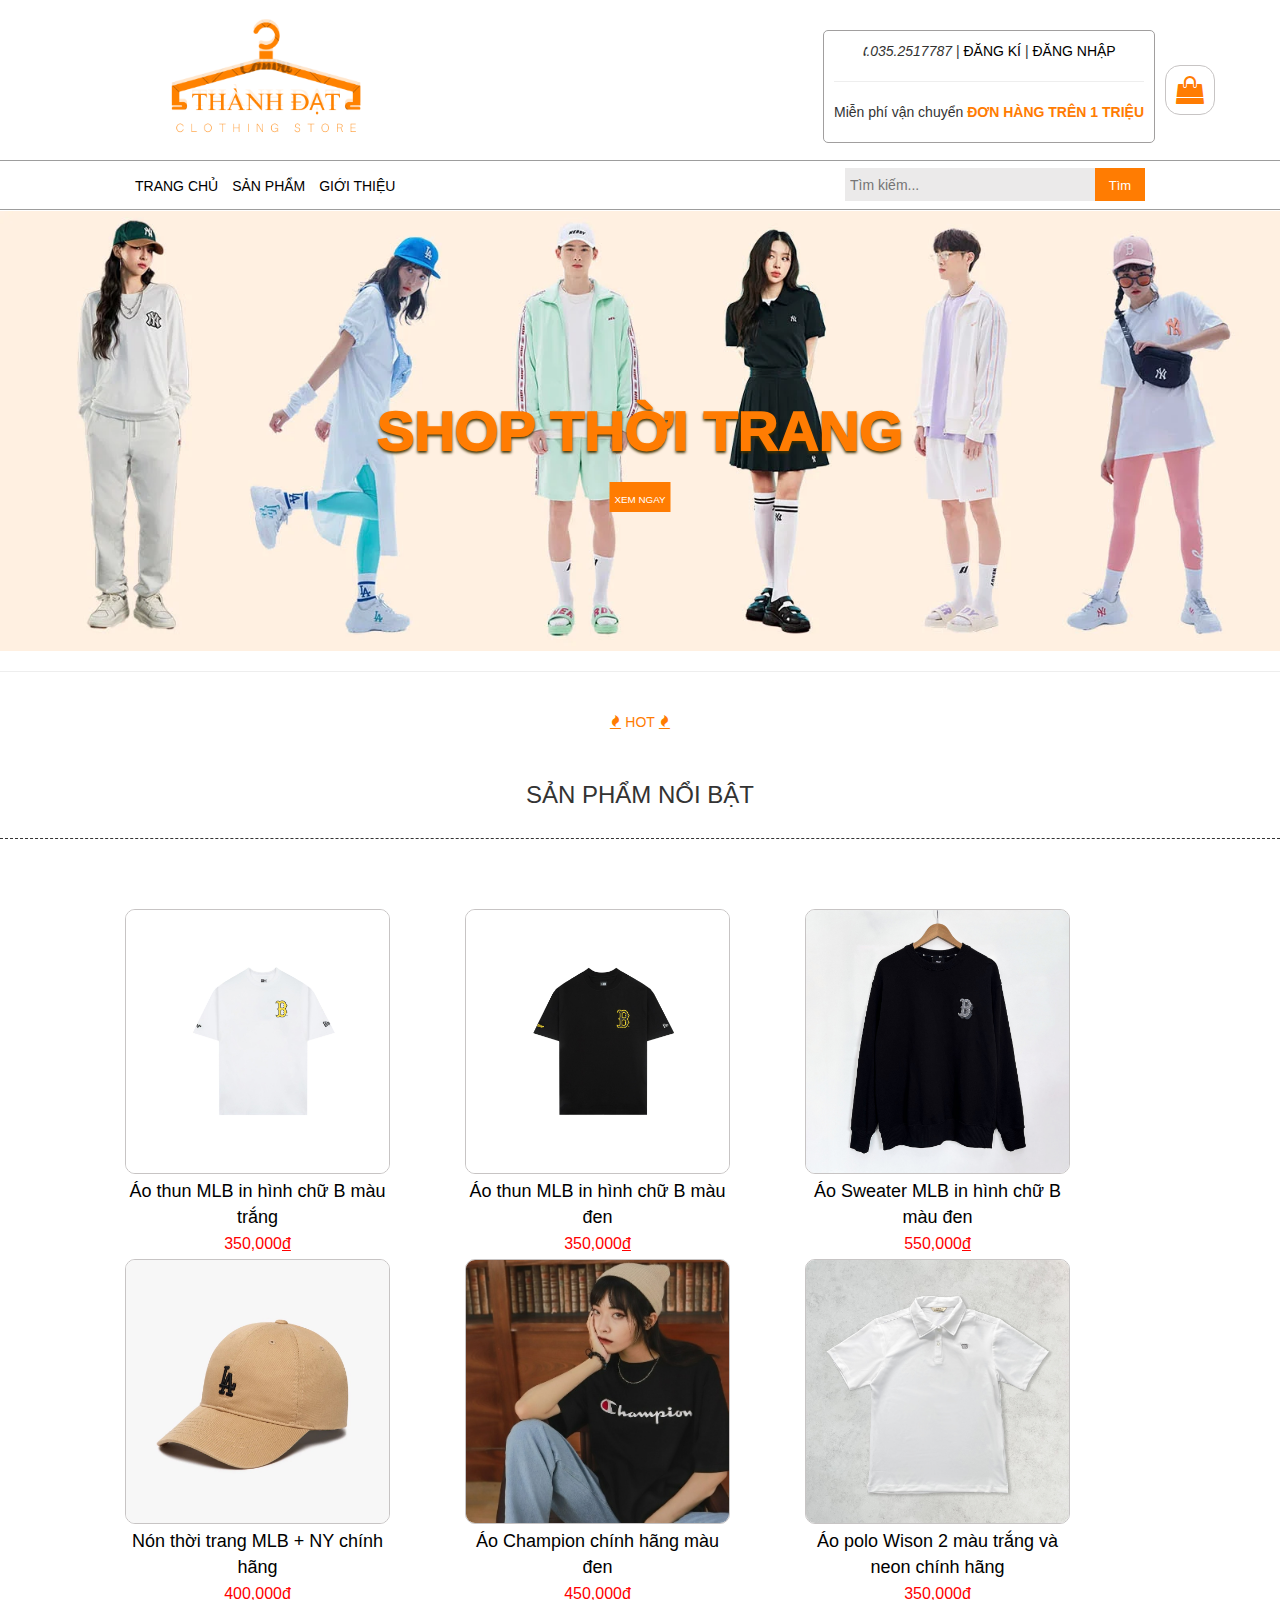
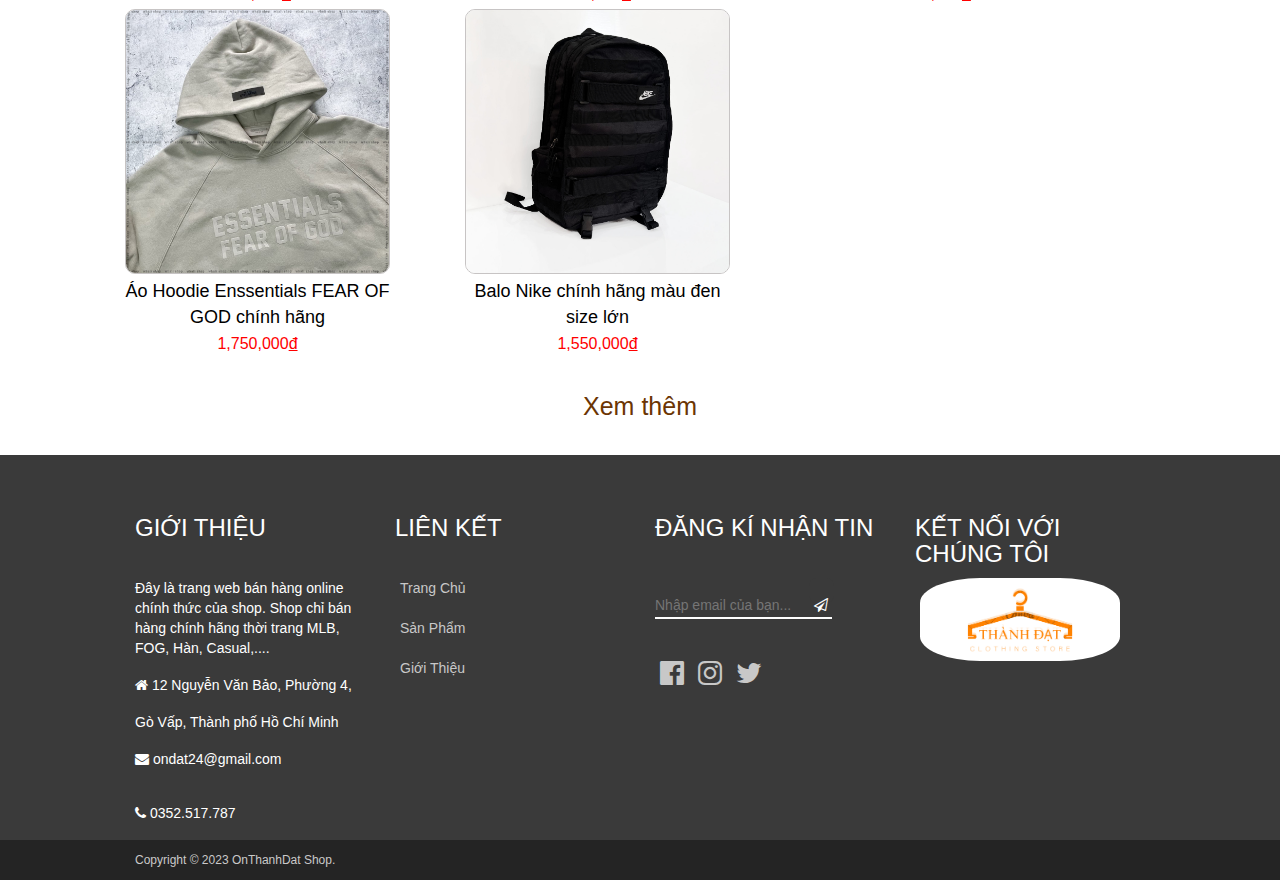
==== commit e5fda259: "Update index.html" ====
--- a/index.html
+++ b/index.html
@@ -34,7 +34,7 @@
                 <hr>
                 <p style="margin-top:10px ;">Miễn phí vận chuyển <b>ĐƠN HÀNG TRÊN 1 TRIỆU</b></p>
             </p>
-        </div>hàng
+        </div>
         
     </header>
     
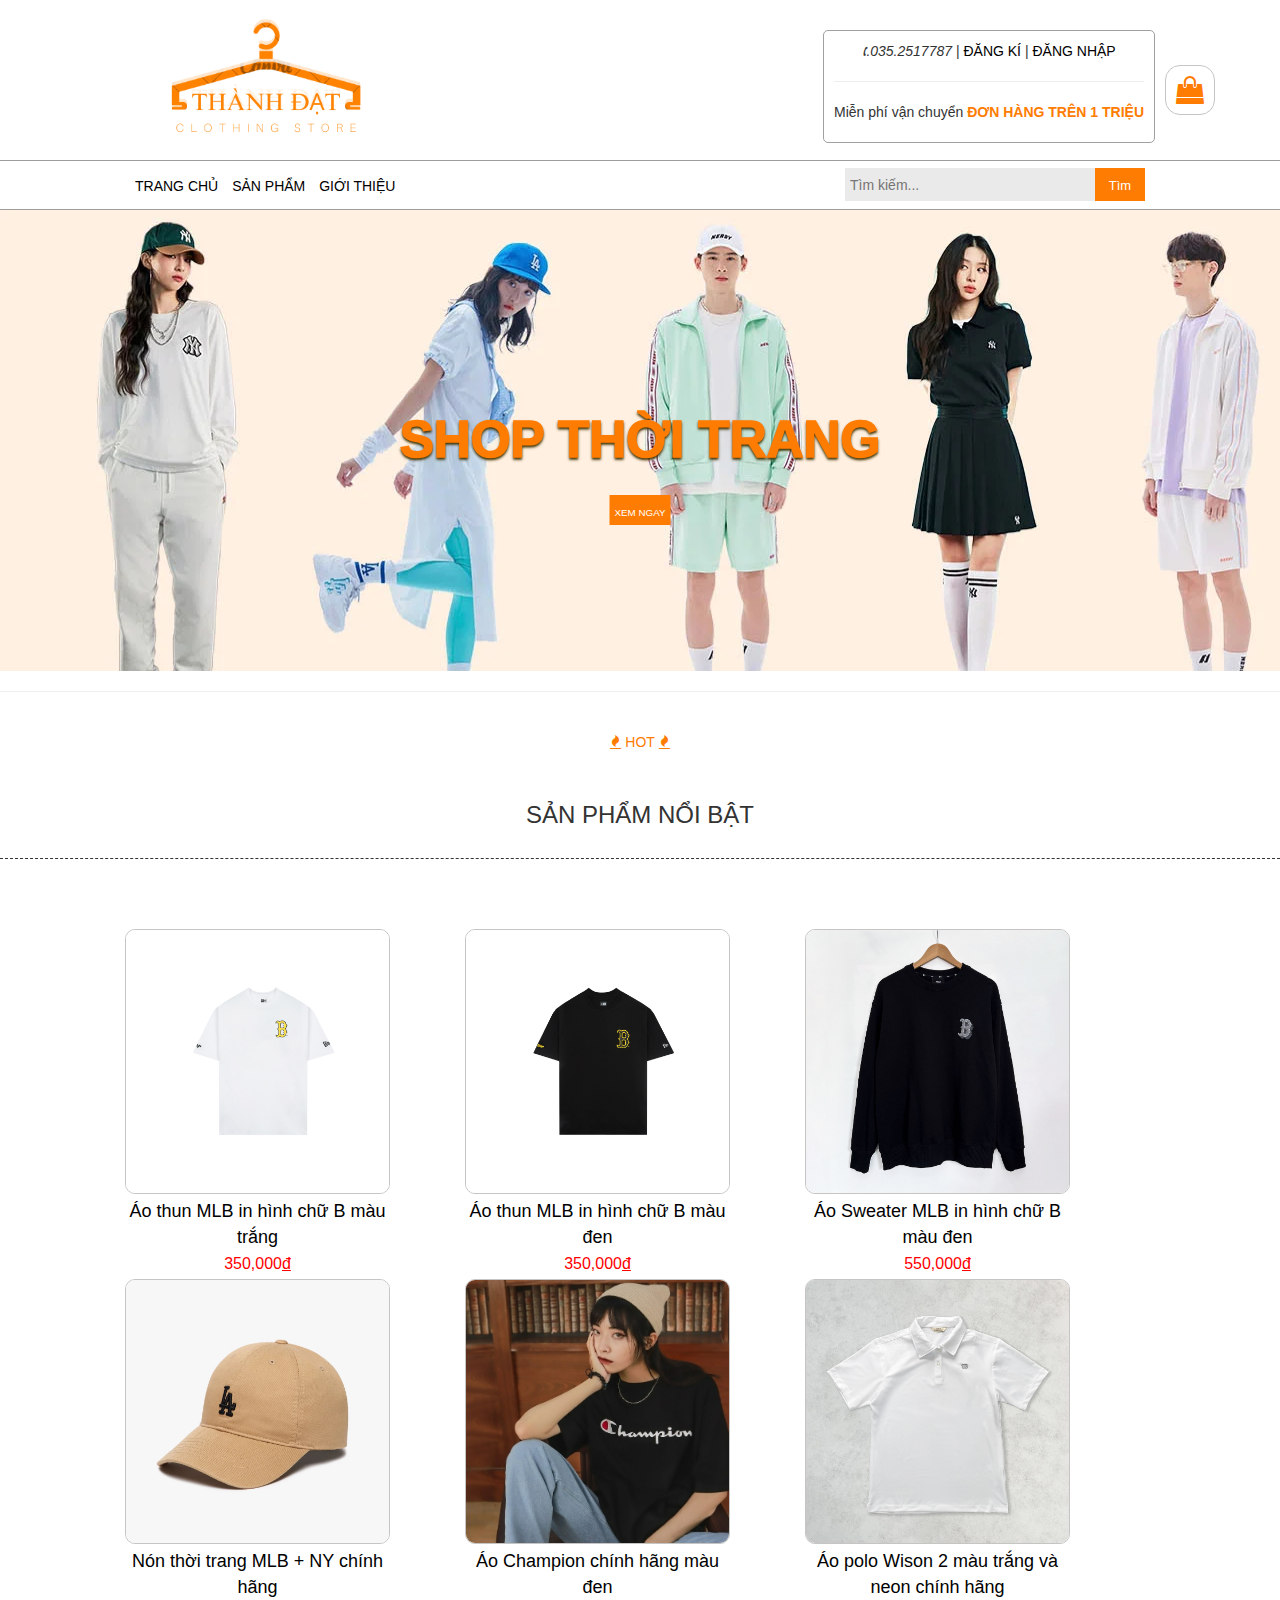
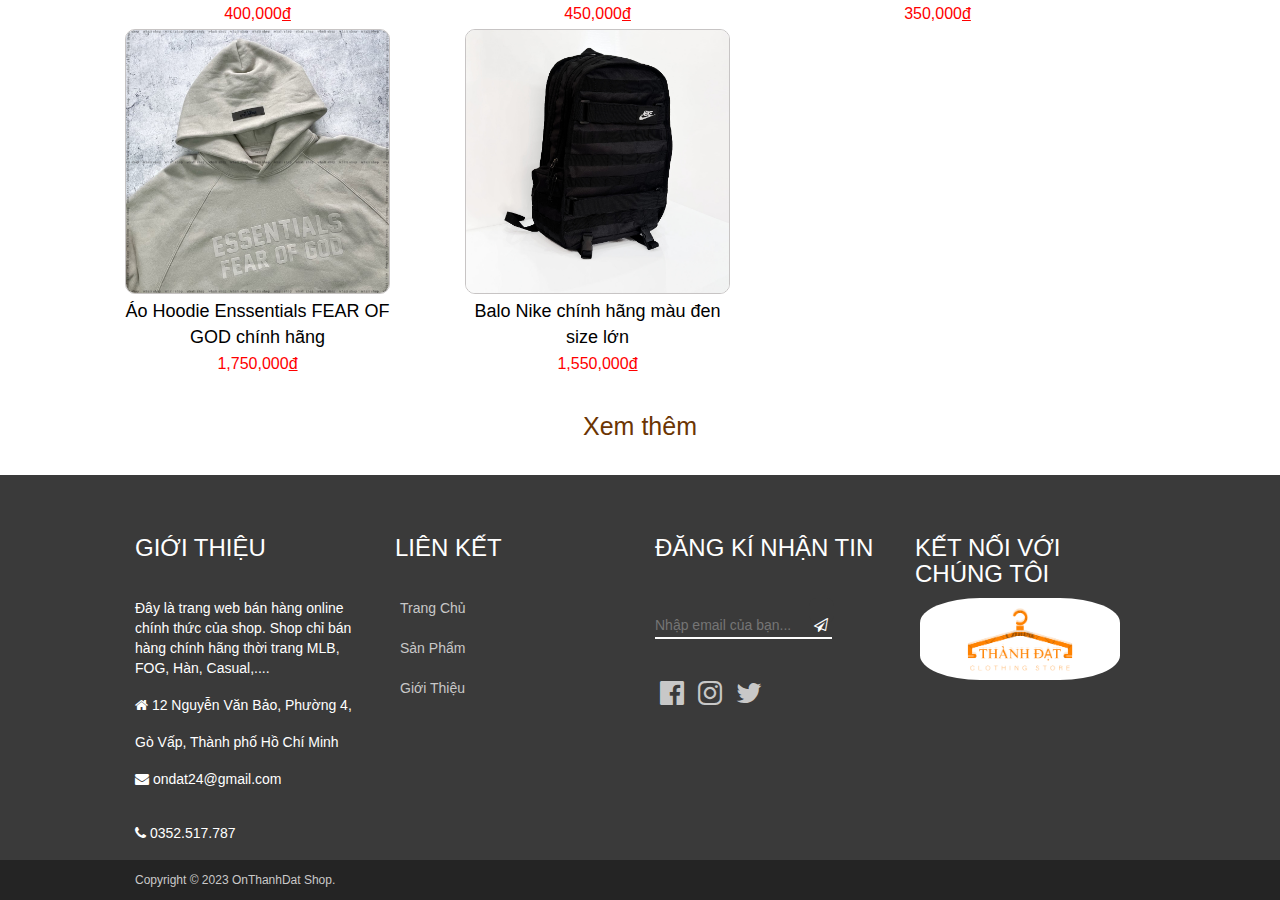
==== commit 6210c6d3: "2" ====
--- a/index.html
+++ b/index.html
@@ -52,20 +52,21 @@
         </div>
     </nav>
     <!--------------------------------------------BODY------------------------------------------------------------------------------------------------>
-    <body>
-        <div class="hinhlon">
+    <div class="body">
+        <div class="">
             <a href="../html/sanpham.html" >
-                <div class="ul1">
-                    SHOP THỜI TRANG 
-                </div>
-                <div id="xemngay">
-                    <p>XEM NGAY</p>
+                <div class="hinhlon">
+                    
+                        <div class="ul1">
+                            <span>SHOP THỜI TRANG </span>
+                        </div>
+                        <div id="xemngay">
+                            <p>XEM NGAY</p>
+                        </div> 
+        
                 </div> 
-                <div id="hinh1">
-                    <img id="hinh1" src="../img/slideshow_2.webp">
-                </div>
-            </a>
-        </div> 
+                </a>
+        </div>
     <hr><br>
         <div style="border-bottom:dashed 1px  ;">
             <center><p style="color: #ff7c02;"><i class='fa fa-fire'></i> HOT <i class='fa fa-fire'></i></p><br>
@@ -214,7 +215,7 @@
                     </a>
                 </div>
             
-    </body>
+    </div>
 <!-----------------------------------------------FOOTER--------------------------------------------------------------------------------------->
     <footer class="footer">
         
--- a/css/trangchu.css
+++ b/css/trangchu.css
@@ -4,13 +4,16 @@
 }
 #container a{
     text-decoration: none;
+    transition: 0.5s;
 }
 #container{
     width: 100%;
+
 }
 header{
     width:100%;
     height:160px;
+    min-width: 1000px;
 }
 nav{
     width:100%;
@@ -303,7 +306,7 @@
     background-color: #ff7c02;
     height: 30px;
     line-height: 25px;
-    
+    transition:1s;
 }
 #xemngay:hover{
     background-color: #c66306;
@@ -314,22 +317,25 @@
     z-index: 0;
 }
 .ul1{
-    font-size: 400%;
-    display:flex;
+    font-size: 4vw;
+    text-align: center;
     font-weight: 1000;
     color:#ff7c02;
     transition:2s;
+    transform: translate(-50%, -50%);
     position: absolute;
     z-index: 1;
     left: 50%;
     top: 50%;
-    transform: translate(-50%, -50%);
-    text-shadow: 0em 0.03em 0.05em #433301
-    
+    text-shadow: 0em 0.03em 0.05em #433301;
 }
 .hinhlon{
     position: relative;
     margin: auto;
+    z-index: 0;
+    width: 100%;
+    background-image: url(../img/slideshow_2.png);
+    height: 36vw;
 }
 
 
@@ -362,6 +368,7 @@
     height: auto;
     float: left;
     background-color: rgb(255, 255, 255);
+    min-width: 100px;
 }
 .sp-body-sanpham{
     width: 82%;
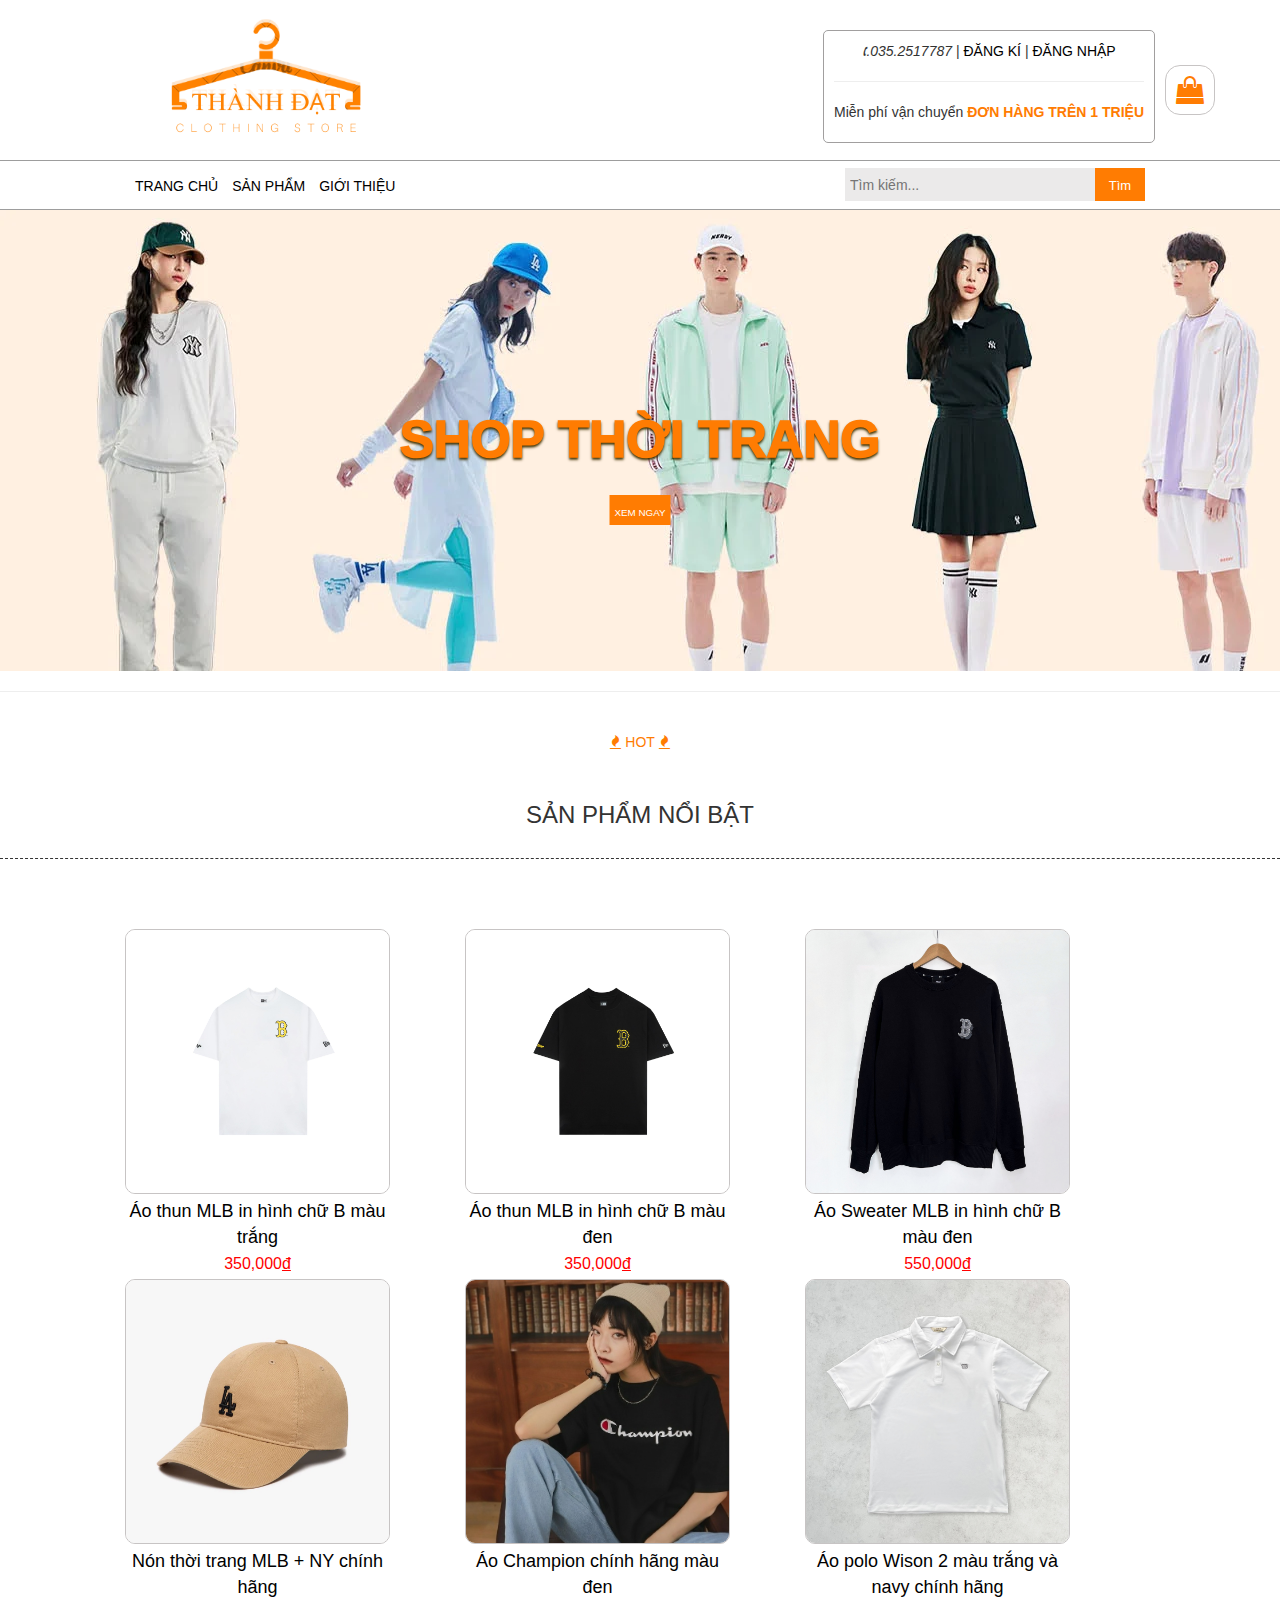
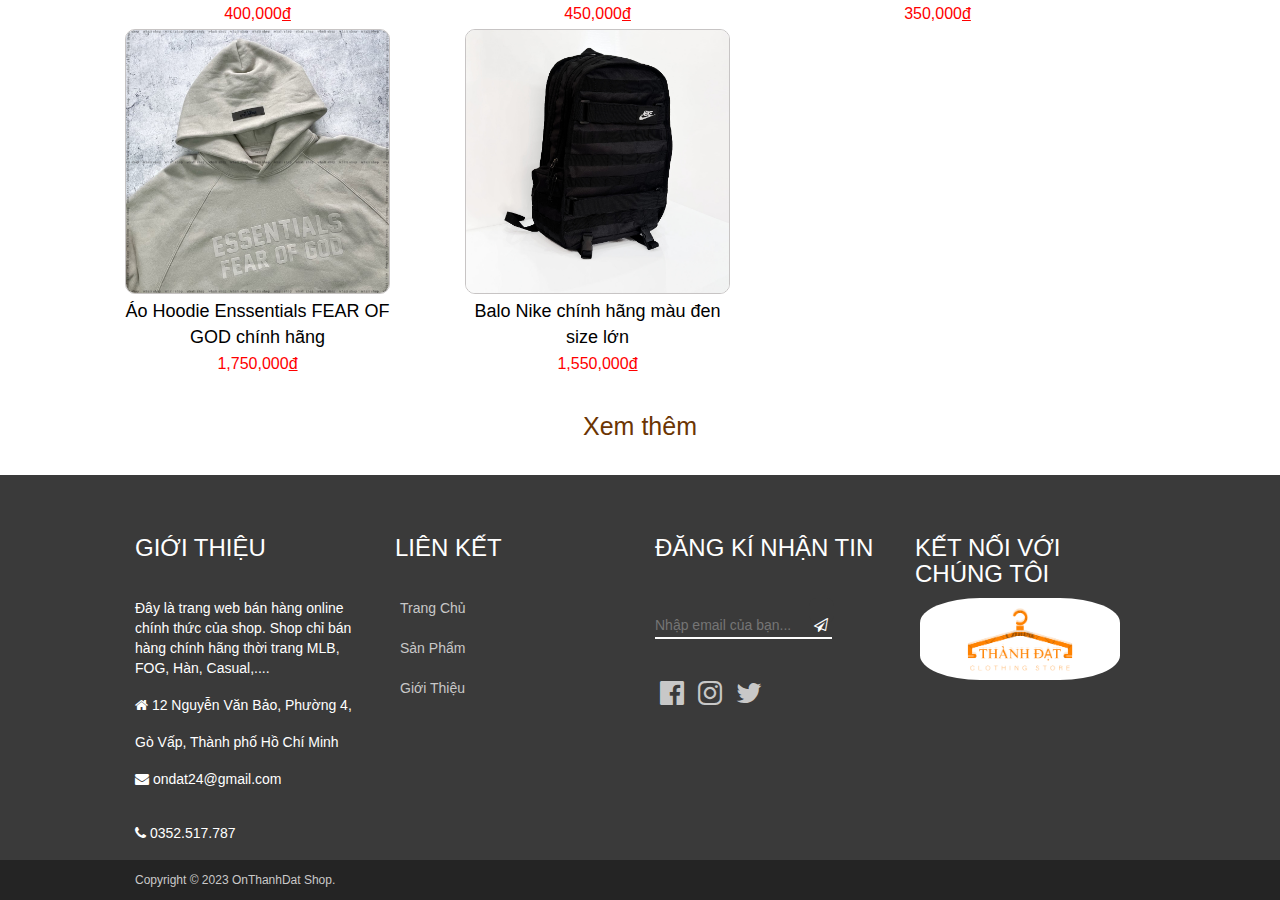
==== commit 07feba77: "upload" ====
--- a/index.html
+++ b/index.html
@@ -63,7 +63,7 @@
                         <div id="xemngay">
                             <p>XEM NGAY</p>
                         </div> 
-        
+                        
                 </div> 
                 </a>
         </div>
@@ -167,7 +167,7 @@
                                     <img src="../img/aopolo2.jpg" alt="" class="h2" >
                                 </a>
                                 <div class="tensp">
-                                    <p>Áo polo Wison 2 màu trắng và neon chính hãng<br>
+                                    <p>Áo polo Wison 2 màu trắng và navy chính hãng<br>
                                         <span>350,000<span style="text-decoration: underline;" >đ</span></span>
                                     </p>
                                 </div>
@@ -322,11 +322,11 @@
                             </div>
                         </div>
                     </div>
-                    <div class="form-group">addToCart()
+                    <div class="form-group">
                         <center><button id="form-button" class="form-control" style="width: 35%; height: 50px; background-color: rgb(43, 42, 42); color: #ff7c02;" >
                             <i class="fa fa-shopping-cart" style="font-size:20px;float: left ;"></i>
                             <b style="float: right;">Thêm vào giỏ hàng</b></button>
-                            <span>Hoặc xem <a href="" style="color: #ff7c02; text-decoration: none;">chi tiết</a></span>
+                            <span>Hoặc xem <a href="../html/aothun-1-2.html" style="color: #ff7c02; text-decoration: none;">chi tiết</a></span>
                         </center>
                     </div>
                 </div>
@@ -371,7 +371,7 @@
                         <center><button id="form-button" class="form-control" style="width: 35%; height: 50px; background-color: rgb(43, 42, 42); color: #ff7c02;" >
                             <i class="fa fa-shopping-cart" style="font-size:20px;float: left; background-color: ;"></i>
                             <b style="float: right;">Thêm vào giỏ hàng</b></button>
-                            <span>Hoặc xem <a href="" style="color: #ff7c02; text-decoration: none;">chi tiết</a></span>
+                            <span>Hoặc xem <a href="../html/aothun-1-2.html" style="color: #ff7c02; text-decoration: none;">chi tiết</a></span>
                         </center>
                     </div>
                 </div>
@@ -416,7 +416,7 @@
                         <center><button id="form-button" class="form-control" style="width: 35%; height: 50px; background-color: rgb(43, 42, 42); color: #ff7c02;" >
                             <i class="fa fa-shopping-cart" style="font-size:20px;float: left; background-color: ;"></i>
                             <b style="float: right;">Thêm vào giỏ hàng</b></button>
-                            <span>Hoặc xem <a href="" style="color: #ff7c02; text-decoration: none;">chi tiết</a></span>
+                            <span>Hoặc xem <a href="../html/swt.html" style="color: #ff7c02; text-decoration: none;">chi tiết</a></span>
                         </center>
                     </div>
                 </div>
@@ -461,7 +461,7 @@
                         <center><button id="form-button" class="form-control" style="width: 35%; height: 50px; background-color: rgb(43, 42, 42); color: #ff7c02;" >
                             <i class="fa fa-shopping-cart" style="font-size:20px;float: left; background-color: ;"></i>
                             <b style="float: right;">Thêm vào giỏ hàng</b></button>
-                            <span>Hoặc xem <a href="" style="color: #ff7c02; text-decoration: none;">chi tiết</a></span>
+                            <span>Hoặc xem <a href="../html/non.html" style="color: #ff7c02; text-decoration: none;">chi tiết</a></span>
                         </center>
                     </div>
                 </div>
@@ -506,7 +506,7 @@
                         <center><button id="form-button" class="form-control" style="width: 35%; height: 50px; background-color: rgb(43, 42, 42); color: #ff7c02;" >
                             <i class="fa fa-shopping-cart" style="font-size:20px;float: left; background-color: ;"></i>
                             <b style="float: right;">Thêm vào giỏ hàng</b></button>
-                            <span>Hoặc xem <a href="" style="color: #ff7c02; text-decoration: none;">chi tiết</a></span>
+                            <span>Hoặc xem <a href="../html/aothun-all.html" style="color: #ff7c02; text-decoration: none;">chi tiết</a></span>
                         </center>
                     </div>
                 </div>
@@ -551,7 +551,7 @@
                         <center><button id="form-button" class="form-control" style="width: 35%; height: 50px; background-color: rgb(43, 42, 42); color: #ff7c02;" >
                             <i class="fa fa-shopping-cart" style="font-size:20px;float: left; background-color: ;"></i>
                             <b style="float: right;">Thêm vào giỏ hàng</b></button>
-                            <span>Hoặc xem <a href="" style="color: #ff7c02; text-decoration: none;">chi tiết</a></span>
+                            <span>Hoặc xem <a href="../html/aothun-3.html" style="color: #ff7c02; text-decoration: none;">chi tiết</a></span>
                         </center>
                     </div>
                 </div>
@@ -596,7 +596,7 @@
                         <center><button id="form-button" class="form-control" style="width: 35%; height: 50px; background-color: rgb(43, 42, 42); color: #ff7c02;" >
                             <i class="fa fa-shopping-cart" style="font-size:20px;float: left; background-color: ;"></i>
                             <b style="float: right;">Thêm vào giỏ hàng</b></button>
-                            <span>Hoặc xem <a href="" style="color: #ff7c02; text-decoration: none;">chi tiết</a></span>
+                            <span>Hoặc xem <a href="../html/hoodie-1.html" style="color: #ff7c02; text-decoration: none;">chi tiết</a></span>
                         </center>
                     </div>
                 </div>
@@ -641,7 +641,7 @@
                         <center><button id="form-button" class="form-control" style="width: 35%; height: 50px; background-color: rgb(43, 42, 42); color: #ff7c02;" >
                             <i class="fa fa-shopping-cart" style="font-size:20px;float: left; background-color: ;"></i>
                             <b style="float: right;">Thêm vào giỏ hàng</b></button>
-                            <span>Hoặc xem <a href="" style="color: #ff7c02; text-decoration: none;">chi tiết</a></span>
+                            <span>Hoặc xem <a href="../html/tui.html" style="color: #ff7c02; text-decoration: none;">chi tiết</a></span>
                         </center>
                     </div>
                 </div>
--- a/css/trangchu.css
+++ b/css/trangchu.css
@@ -331,8 +331,6 @@
 }
 .hinhlon{
     position: relative;
-    margin: auto;
-    z-index: 0;
     width: 100%;
     background-image: url(../img/slideshow_2.png);
     height: 36vw;
@@ -474,3 +472,6 @@
 #form-button:hover{
     background-color: #5a5858;
 }
+#hh:hover{
+    border: solid 1px rgb(220, 220, 220);
+}